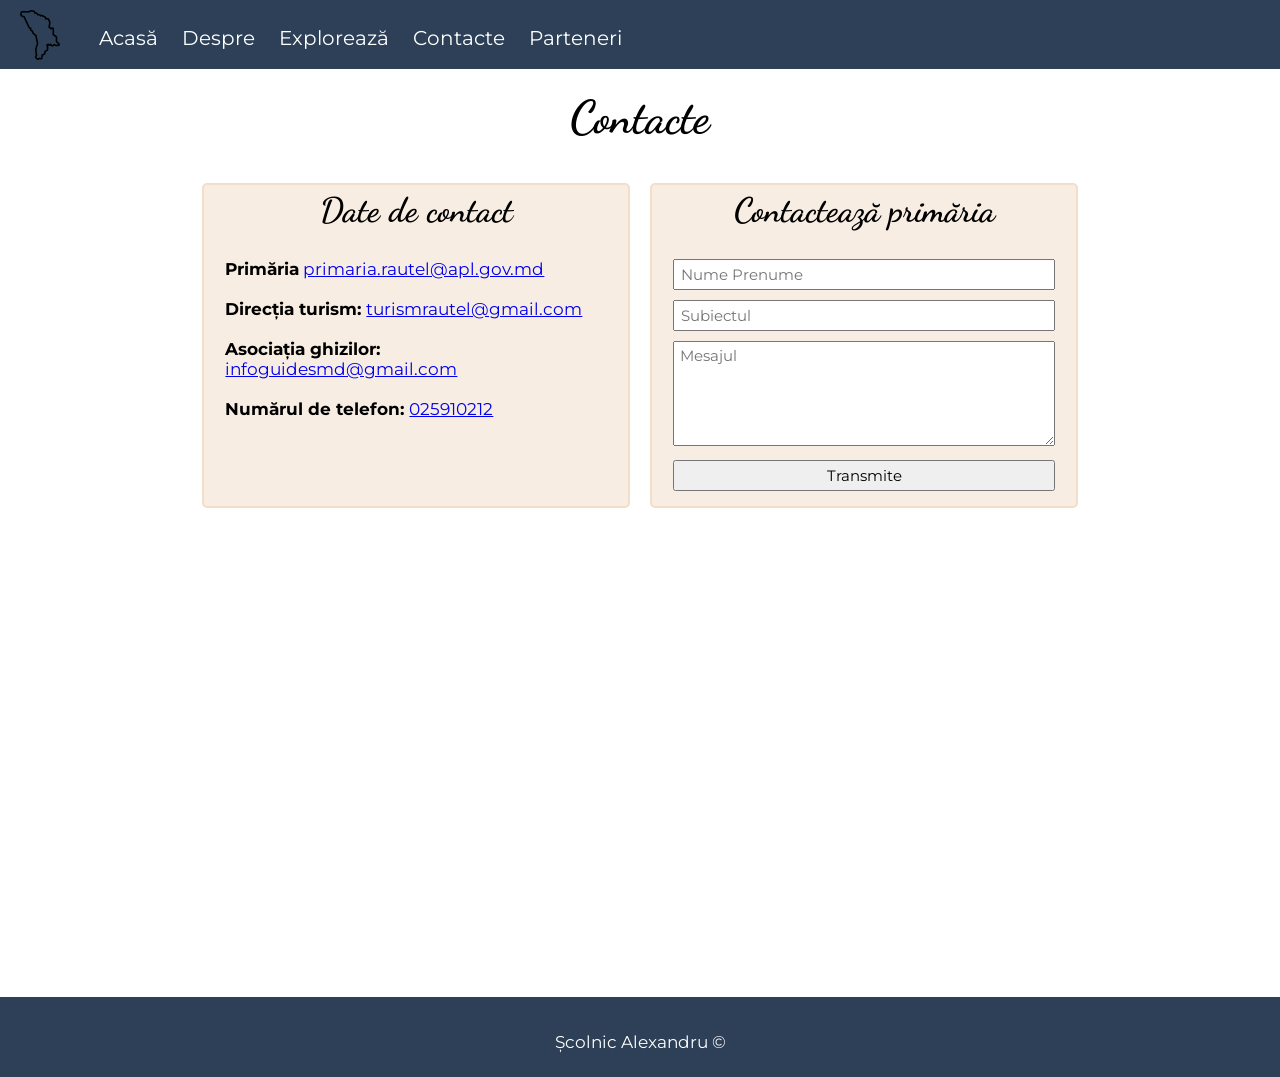
==== pages/contacte.html @ 98f64849 "Add files via upload" ====
<!DOCTYPE html>
<html>

<head>
    <meta charset="UTF-8">
    <meta name="viewport" content="width-device-width, initial-scale=1.0">

    <link rel="stylesheet" href="../css/style.css">
    <link rel="stylesheet" href="https://cdnjs.cloudflare.com/ajax/libs/font-awesome/6.1.1/css/all.min.css" />
    <link rel="icon" href="../images/favicon.png">
    <script src="../js/script.js"></script>

    <title>Răuțel - Localitatea mea</title>
</head>

<body>

    <header>
        <img class="logo" src="../images/favicon2.png">
        <navbar>
            <a href="../index.html">Acasă</a>
            <a href="despre.html">Despre</a>
            <a href="exploreaza.html">Explorează</a>
            <a href="contacte.html">Contacte</a>
            <a href="parteneri.html">Parteneri</a>
        </navbar>
        <i id="hamburger" onclick="mobileMenu()" class="fa-solid fa-bars"></i>
    </header>

    <main>

        <section>
            <h1 class="centered">Contacte</h1>
            <div class="row">
                <div class="col-50">
                    <div class="contacte">
                        <h2 class="centered">Date de contact</h2>
                        <b>Primăria</b>
                        <a href="mailto:primaria.rautel@apl.gov.md">primaria.rautel@apl.gov.md</a>
                    </br> </br>

                      <b>Direcția turism: </b>
                        <a href="mailto:turismrautel@gmail.com">turismrautel@gmail.com</a>
                    </br> </br>
                      <b>Asociația ghizilor: </b>
                        <a href="mailto:infoguidesro@gmail.com">infoguidesmd@gmail.com</a>
                    </br> </br>
                      <b>Numărul de telefon: </b>
                        <a href="tel:025910212">025910212</a>
                    </br>
                    </div>
                </div>
                <div class="col-50">
                    <form class="cform">
                        <h2 class="centered">Contactează primăria</h2>
                        <input type="text" placeholder="Nume Prenume">
                        <input type="text" placeholder="Subiectul">
                        <textarea rows="5" placeholder="Mesajul"></textarea>
                        <input type="submit" value="Transmite">
                    </form>
                </div>
            </div>
<br/>

            <iframe class="harta"
                src="https://www.google.com/maps/embed?pb=!1m18!1m12!1m3!1d21473.425022507352!2d27.808434683167718!3d47.71979180680502!2m3!1f0!2f0!3f0!3m2!1i1024!2i768!4f13.1!3m3!1m2!1s0x40cb5d5f59598b07%3A0xa3bf6fcdf40d4a06!2zUsSDdcWjZWwsIE1vbGRvdmE!5e0!3m2!1sen!2s!4v1775464710769!5m2!1sen!2s"
                width="600" height="450" style="border:0;" allowfullscreen="" loading="lazy"
                referrerpolicy="no-referrer-when-downgrade"></iframe>
        </section>


    </main>

    <footer>
        <span>Școlnic Alexandru © </span>
    </footer>

</body>

</html>
---- css/style.css ----
@import url('https://fonts.googleapis.com/css2?family=Dancing+Script:wght@400..700&family=Montserrat:ital,wght@0,100..900;1,100..900&family=Playfair+Display:ital,wght@0,400..900;1,400..900&display=swap');

* {
    box-sizing: border-box;
}
body {
    margin: 0;
    font-family: 'Montserrat', sans-serif;
    font-size: 17px;
}

main {
    min-height: 100vh;
}

header {
    background: #2d4057;
    position: fixed;
    width: 100%;
    top: 0;
    padding: 10px 15px 5px 15px;
}

navbar {
    margin-left: 30px;
    margin-bottom: 10px;
    display: inline-block;
    overflow: auto;
}

navbar a {
    color: white;
    text-decoration: none;
    margin-right: 20px;
    font-size: 20px;
}

navbar a:hover {
    color: #131b31;
    text-decoration: underline 1px;
}

footer {
    min-height: 80px;
    background: #2d4057;
    text-align: center;
    color: white;
    padding-top: 35px;
}

p {
    line-height: 150%;
    text-indent: 30px;
}

li {
    margin-top: 10px;
    padding-left: 15px;
    list-style-image: linear-gradient(#fa9483, #fa9483);
}

h1, h2, h3, h4, h5, h6 {
    margin-top: 0;
    font-family: 'Dancing Script', cursive;

}
h1 {
    font-size: 270%;
}
h2 {
    font-size: 200%;
}
section {
    padding: 90px 15%;
}

.logo {
    height: 50px;
}

#index {
    background:  linear-gradient(#4343438b, #00000072), url('../images/index.jpeg');
    background-size:cover;
      min-height: 100vh;
}

.index-info {
margin-top: 25vh;
text-align: center;
}

.index-info h1 {
    font-size: 350%;
    color: white;
    border: 2px solid rgb(69, 69, 69);
    display: inline-block;
    padding: 20px;
    border-radius: 5px;
    background-color: #2d4057a9
}

.link-index {
    color: white;
    text-decoration: underline #fa9483;
    font-size: 20px;
}

.link-index:hover {
    color: #f3deca;
}

.centered {
    text-align: center;
}

.vframe {
    width: 100%;
    height: 30vw;
    border: 3px solid #fa9483;
    border-radius: 5px;
   box-shadow: rgb(38, 57, 77) 0px 20px 30px -10px;
}

.loc {
overflow: auto;
border-bottom: 4px #f3deca dashed;
margin-bottom: 10px;
}


.loc img {
    height: 18vh;
    width: 18vh;
    object-fit: cover;
    border-radius: 50%;
    float: left;
    margin-right: 15px;
    margin-bottom: 15px;
}

.harta {
    width: 100%;
    height: 40vh;
    border-radius: 5px;
}

.row {
overflow: auto;
}

[class^="col-"] {
    float: left;
    padding: 0px 10px;
}

.col-50 {
    width: 50%;
}

.col-33 {
    width: 33.3%;
}

.col-25 {
    width: 25%;
}

.iframe-container {
    display: block;
    width: 100%;
    padding-top: 20px;
    height: 1500px;
}

.iframe-section {
    padding: 90px 2%;
}

.iframe-box {
    margin-top: 5px;
    width: 500px;
    height: 1500px;
    border: none;
}

.contacte, .cform {
   border: 2px solid #f3deca;
   border-radius: 5px;
   background-color: #f3deca8b;
   padding: 5px 5%;
   height: 325px;
   margin-bottom: 15px;
}

.cform input, .cform textarea {
    width: 100%;
    font-size: 15px;
    font-family: inherit;
    margin-bottom: 10px;
    padding: 4px 6px;
}

#hamburger {
    color: white;
    font-size: 28px;
    position: absolute;
    right: 22px;
    top: 24px;
    cursor: pointer;
    display: none;
}

/* media trebuie sa fie la sfarsit */

@media (max-width: 800px) {

    body {
        font-size: 16px;
    }

    section {
        padding: 90px 10px;
    }

    navbar a {
        display: none;
    } 

    .index-info h1 {
        font-size: 250%;
    }

    .vframe {
        height: 55vw;
    }

    [class^="col-"] {
    width: 100% !important;
}

    navbar.mobile a {
        display: block;
        text-align: center;
        margin-top: 12px;
    }


    navbar {
        display: block;
    }

    #hamburger {
        display: block;
    }
}
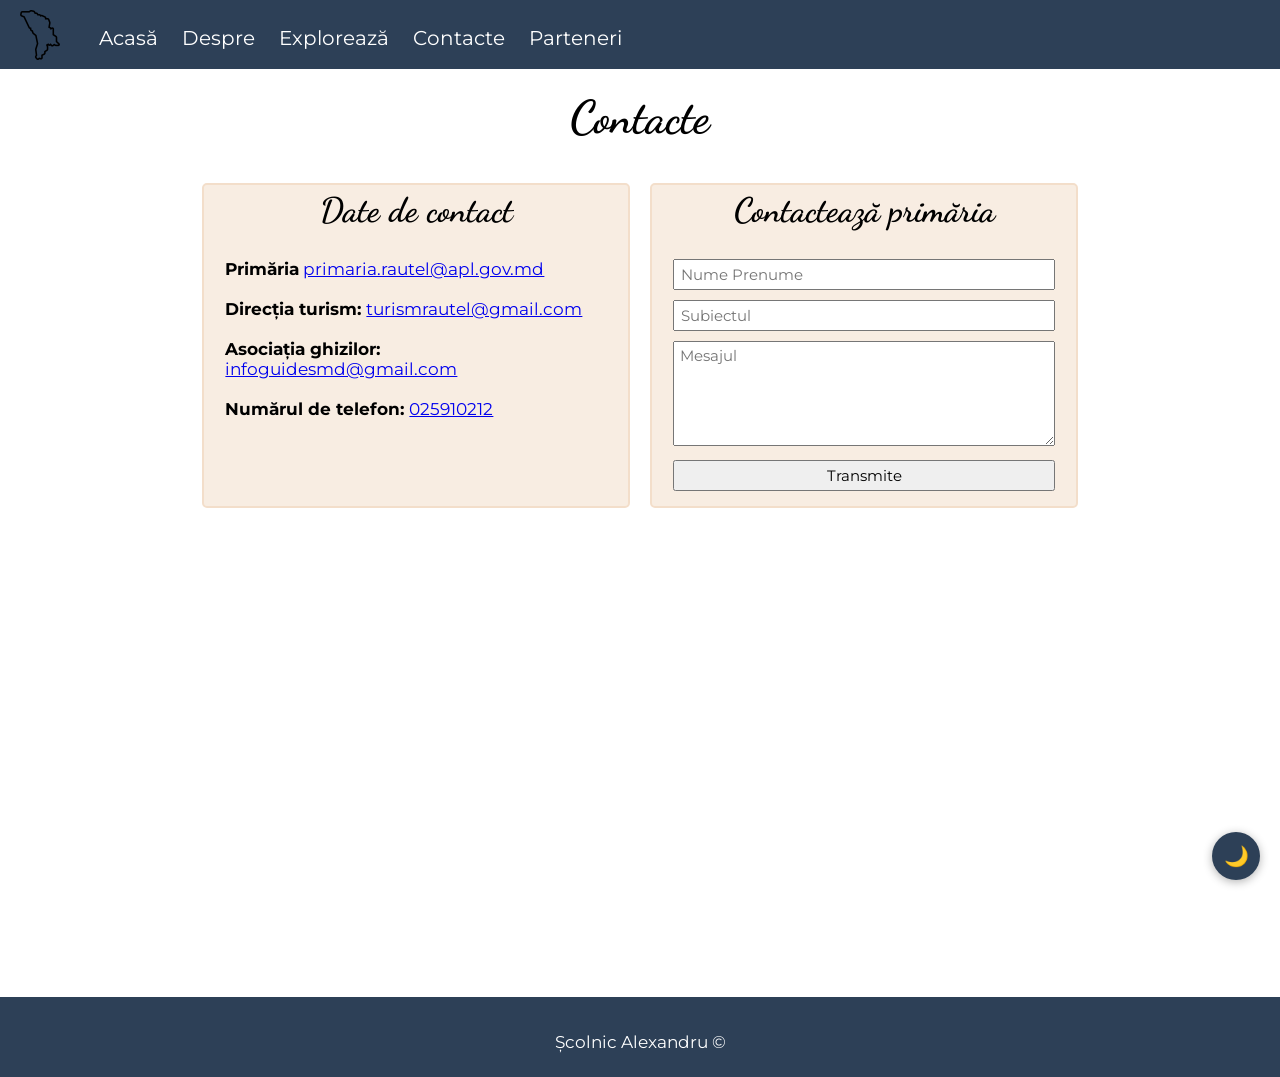
==== commit b7df9829: "Update contacte.html" ====
--- a/pages/contacte.html
+++ b/pages/contacte.html
@@ -74,7 +74,7 @@
     <footer>
         <span>Școlnic Alexandru © </span>
     </footer>
-
+<button id="dark-toggle" onclick="toggleDark()">🌙</button>
 </body>
 
-</html>+</html>
--- a/css/style.css
+++ b/css/style.css
@@ -40,6 +40,110 @@
     text-decoration: underline 1px;
 }
 
+/* ===== DARK MODE ===== */
+
+body {
+    transition: background-color 0.3s ease, color 0.3s ease;
+}
+
+body.dark {
+    background-color: #1a1a2e;
+    color: #e0e0e0;
+}
+
+body.dark header {
+    background: #0f0f1a;
+}
+
+body.dark footer {
+    background: #0f0f1a;
+}
+
+body.dark .table-wrapper {
+    background: #1e2a3a;
+    box-shadow: 0 2px 12px rgba(0,0,0,0.4);
+}
+
+body.dark .table-wrapper h2 {
+    background-color: #0f1e2e !important;
+}
+
+body.dark .info-table thead tr {
+    background-color: #1a2535 !important;
+}
+
+body.dark .info-table th {
+    color: #90b4d4 !important;
+    background-color: #1a2535 !important;
+    border-bottom: 2px solid #2d4057 !important;
+}
+
+body.dark .info-table td {
+    color: #d0d0d0 !important;
+    border-bottom: 1px solid #2a3a4a !important;
+}
+
+body.dark .info-table tr:hover td {
+    background-color: #1e3048 !important;
+}
+
+body.dark .info-table td:first-child {
+    color: #90b4d4 !important;
+}
+
+body.dark .note {
+    color: #8899aa !important;
+}
+
+/* Butonul dark mode */
+#dark-toggle {
+    position: fixed;
+    bottom: 20px;
+    right: 20px;
+    z-index: 999;
+    background: #2d4057;
+    color: white;
+    border: none;
+    border-radius: 50%;
+    width: 48px;
+    height: 48px;
+    font-size: 20px;
+    cursor: pointer;
+    box-shadow: 0 2px 10px rgba(0,0,0,0.3);
+    transition: background 0.3s ease;
+}
+
+#dark-toggle:hover {
+    background: #1a2535;
+}
+
+/* ===== TABEL ===== */
+
+.table-section {
+    padding: 20px 5% !important; /*in loc the 50px */
+}
+
+.table-wrapper {
+    max-width: 700px;
+    width: 100%;
+    margin: 0 auto;
+    background: #fff;
+    border-radius: 10px;
+    box-shadow: 0 2px 12px rgba(0, 0, 0, 0.1);
+    overflow: hidden;
+}
+
+.table-wrapper h2 {
+    background-color: #2d4057 !important;
+    color: #fff !important;
+    margin: 0 !important;
+    padding: 20px 24px !important;
+    font-size: 20px !important;
+    font-weight: 600 !important;
+    font-family: 'Montserrat', sans-serif !important;
+    text-align: left !important;
+}
+
 footer {
     min-height: 80px;
     background: #2d4057;
@@ -115,7 +219,7 @@
 
 .vframe {
     width: 100%;
-    height: 30vw;
+    height: 55vw; /* in loc de 30vw */
     border: 3px solid #fa9483;
     border-radius: 5px;
    box-shadow: rgb(38, 57, 77) 0px 20px 30px -10px;
@@ -252,4 +356,4 @@
     #hamburger {
         display: block;
     }
-}+}
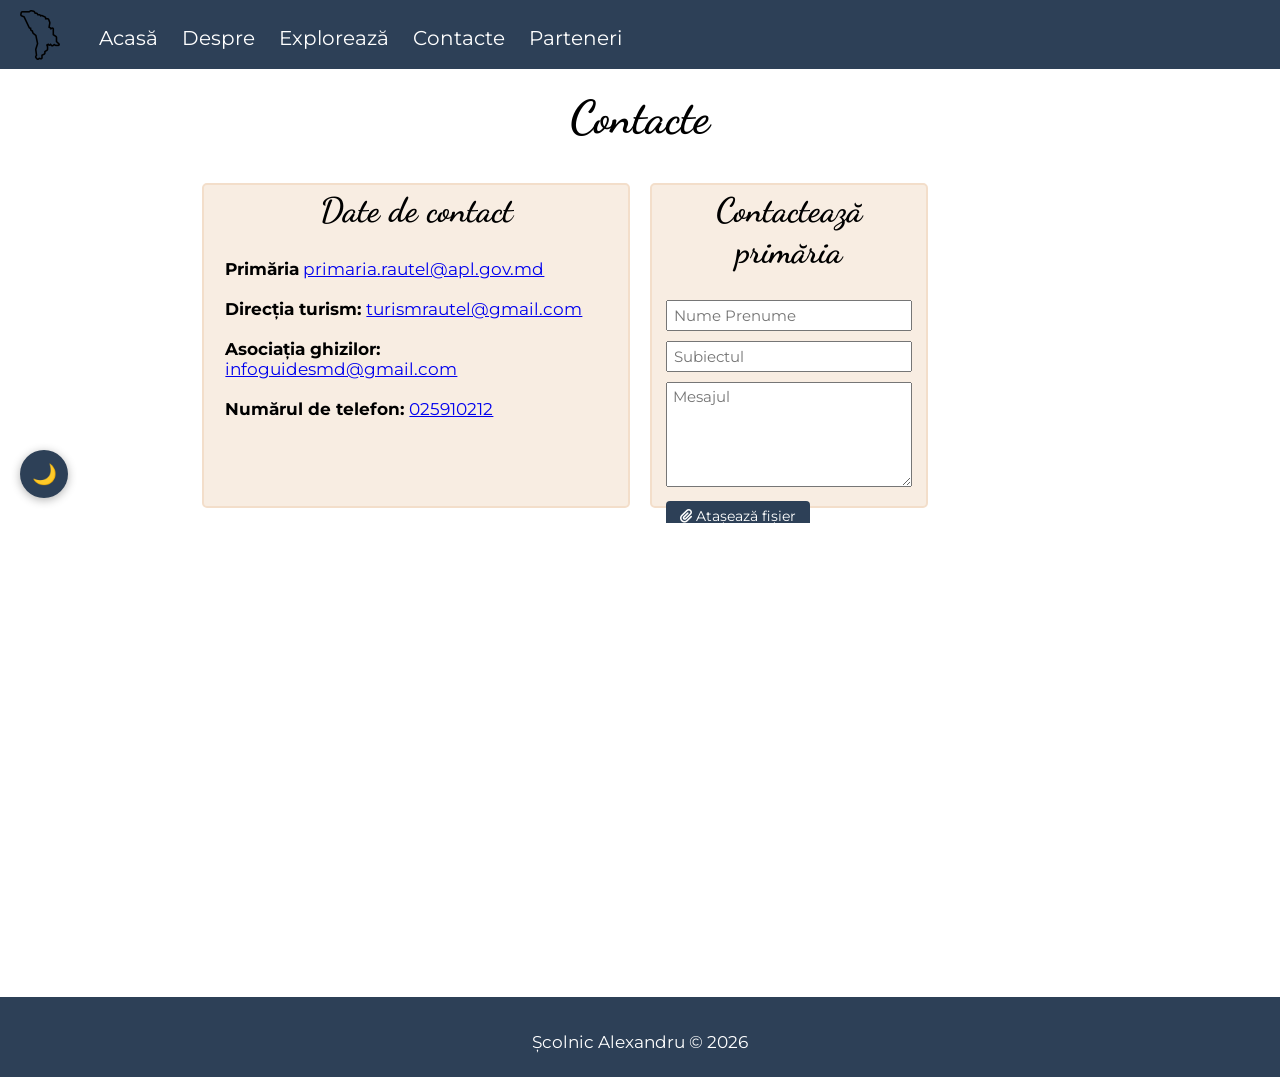
==== commit 4b4dcaf0: "Update contacte.html" ====
--- a/pages/contacte.html
+++ b/pages/contacte.html
@@ -1,20 +1,15 @@
 <!DOCTYPE html>
 <html>
-
 <head>
     <meta charset="UTF-8">
     <meta name="viewport" content="width-device-width, initial-scale=1.0">
-
     <link rel="stylesheet" href="../css/style.css">
     <link rel="stylesheet" href="https://cdnjs.cloudflare.com/ajax/libs/font-awesome/6.1.1/css/all.min.css" />
     <link rel="icon" href="../images/favicon.png">
     <script src="../js/script.js"></script>
-
     <title>Răuțel - Localitatea mea</title>
 </head>
-
 <body>
-
     <header>
         <img class="logo" src="../images/favicon2.png">
         <navbar>
@@ -26,9 +21,7 @@
         </navbar>
         <i id="hamburger" onclick="mobileMenu()" class="fa-solid fa-bars"></i>
     </header>
-
     <main>
-
         <section>
             <h1 class="centered">Contacte</h1>
             <div class="row">
@@ -37,44 +30,70 @@
                         <h2 class="centered">Date de contact</h2>
                         <b>Primăria</b>
                         <a href="mailto:primaria.rautel@apl.gov.md">primaria.rautel@apl.gov.md</a>
-                    </br> </br>
-
-                      <b>Direcția turism: </b>
+                        </br></br>
+                        <b>Direcția turism: </b>
                         <a href="mailto:turismrautel@gmail.com">turismrautel@gmail.com</a>
-                    </br> </br>
-                      <b>Asociația ghizilor: </b>
+                        </br></br>
+                        <b>Asociația ghizilor: </b>
                         <a href="mailto:infoguidesro@gmail.com">infoguidesmd@gmail.com</a>
-                    </br> </br>
-                      <b>Numărul de telefon: </b>
+                        </br></br>
+                        <b>Numărul de telefon: </b>
                         <a href="tel:025910212">025910212</a>
-                    </br>
+                        </br>
                     </div>
                 </div>
-                <div class="col-50">
-                    <form class="cform">
+                <div class="col-33">
+                    <div class="cform">
                         <h2 class="centered">Contactează primăria</h2>
-                        <input type="text" placeholder="Nume Prenume">
-                        <input type="text" placeholder="Subiectul">
-                        <textarea rows="5" placeholder="Mesajul"></textarea>
-                        <input type="submit" value="Transmite">
-                    </form>
+                        <input type="text" id="cf-nume" placeholder="Nume Prenume">
+                        <input type="text" id="cf-subiect" placeholder="Subiectul">
+                        <textarea id="cf-mesaj" rows="5" placeholder="Mesajul"></textarea>
+
+                        <!-- Atașare fișiere -->
+                        <div style="margin-bottom: 10px;">
+                            <label id="cf-file-label" onclick="document.getElementById('cf-fisier').click()"
+                                style="display:inline-block; padding: 6px 14px; background:#2d4057; color:white;
+                                border-radius:4px; cursor:pointer; font-size:14px;">
+                                <i class="fa-solid fa-paperclip"></i> Atașează fișier
+                            </label>
+                            <input type="file" id="cf-fisier" style="display:none"
+                                onchange="document.getElementById('cf-file-label').innerHTML =
+                                '<i class=\'fa-solid fa-check\'></i> ' + this.files[0].name">
+                        </div>
+
+                        <input type="button" value="Transmite" onclick="trimiteEmail()" style="cursor:pointer;">
+                    </div>
                 </div>
             </div>
-<br/>
-
+            <br/>
             <iframe class="harta"
                 src="https://www.google.com/maps/embed?pb=!1m18!1m12!1m3!1d21473.425022507352!2d27.808434683167718!3d47.71979180680502!2m3!1f0!2f0!3f0!3m2!1i1024!2i768!4f13.1!3m3!1m2!1s0x40cb5d5f59598b07%3A0xa3bf6fcdf40d4a06!2zUsSDdcWjZWwsIE1vbGRvdmE!5e0!3m2!1sen!2s!4v1775464710769!5m2!1sen!2s"
                 width="600" height="450" style="border:0;" allowfullscreen="" loading="lazy"
                 referrerpolicy="no-referrer-when-downgrade"></iframe>
         </section>
+    </main>
+    <footer>
+        <span>Școlnic Alexandru © 2026</span>
+    </footer>
+    <button id="dark-toggle" onclick="toggleDark()">🌙</button>
 
+    <script>
+        function trimiteEmail() {
+            const nume = document.getElementById('cf-nume').value.trim();
+            const subiect = document.getElementById('cf-subiect').value.trim();
+            const mesaj = document.getElementById('cf-mesaj').value.trim();
 
-    </main>
+            if (!nume || !subiect || !mesaj) {
+                alert('Te rugăm să completezi toate câmpurile.');
+                return;
+            }
 
-    <footer>
-        <span>Școlnic Alexandru © </span>
-    </footer>
-<button id="dark-toggle" onclick="toggleDark()">🌙</button>
+            const dest = 'primaria.rautel@apl.gov.md';
+            const sub = encodeURIComponent(subiect + ' - ' + nume);
+            const body = encodeURIComponent('Nume: ' + nume + '\n\n' + mesaj);
+
+            window.location.href = 'mailto:' + dest + '?subject=' + sub + '&body=' + body;
+        }
+    </script>
 </body>
-
 </html>
--- a/css/style.css
+++ b/css/style.css
@@ -19,6 +19,75 @@
     width: 100%;
     top: 0;
     padding: 10px 15px 5px 15px;
+}
+
+/* ===== SLIDER ===== */
+
+.slider {
+    position: relative;
+    width: 80%;
+    max-width: 800px;
+    margin: 30px auto 0 auto;
+    border-radius: 10px;
+    overflow: hidden;
+    box-shadow: 0 4px 20px rgba(0,0,0,0.4);
+}
+
+.slider-track {
+    display: flex;
+    transition: transform 0.6s ease;
+}
+
+.slide {
+    min-width: 100%;
+    height: 420px;
+    object-fit: cover;
+    display: block;
+}
+
+.slider-btn {
+    position: absolute;
+    top: 50%;
+    transform: translateY(-50%);
+    background: rgba(45, 64, 87, 0.75);
+    color: white;
+    border: none;
+    border-radius: 50%;
+    width: 44px;
+    height: 44px;
+    font-size: 18px;
+    cursor: pointer;
+    z-index: 10;
+    transition: background 0.3s ease;
+}
+
+.slider-btn:hover {
+    background: rgba(45, 64, 87, 1);
+}
+
+.slider-btn.left  { left: 12px; }
+.slider-btn.right { right: 12px; }
+
+.slider-dots {
+    position: absolute;
+    bottom: 12px;
+    width: 100%;
+    text-align: center;
+}
+
+.dot {
+    display: inline-block;
+    width: 10px;
+    height: 10px;
+    margin: 0 4px;
+    background: rgba(255,255,255,0.5);
+    border-radius: 50%;
+    cursor: pointer;
+    transition: background 0.3s ease;
+}
+
+.dot.active {
+    background: white;
 }
 
 navbar {
@@ -98,9 +167,9 @@
 /* Butonul dark mode */
 #dark-toggle {
     position: fixed;
-    bottom: 20px;
-    right: 20px;
-    z-index: 999;
+    top: 50%;
+    left: 20px;
+    z-index: 9999;
     background: #2d4057;
     color: white;
     border: none;
